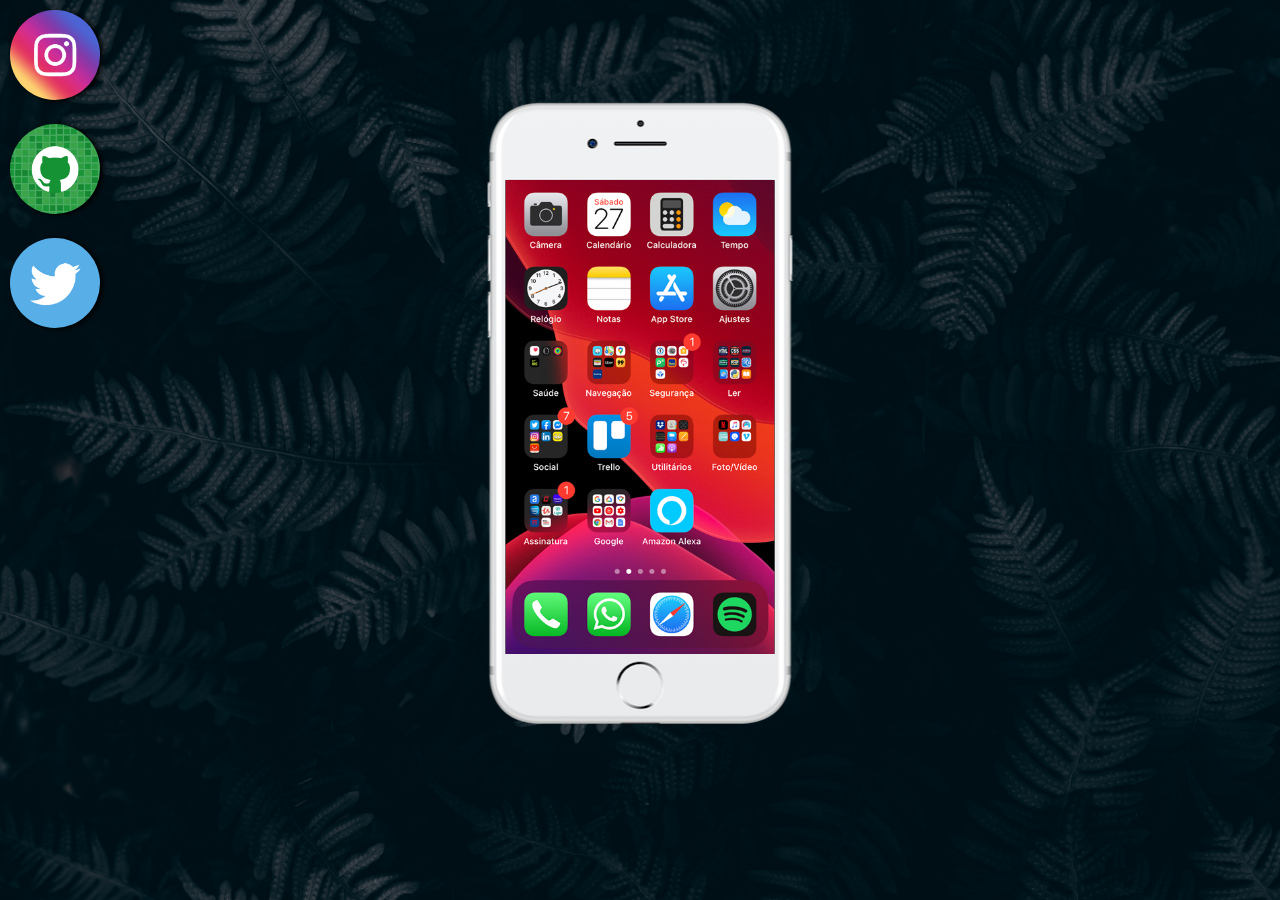
==== index.html @ bdb44454 "Initial commit" ====
<!DOCTYPE html>
<html lang="pt-br">
<head>
    <meta charset="UTF-8">
    <meta http-equiv="X-UA-Compatible" content="IE=edge">
    <meta name="viewport" content="width=device-width, initial-scale=1.0">
    <title>Telefone</title>
    <link rel="shortcut icon" href="favicon.ico" type="image/x-icon">
    <link rel="stylesheet" href="style.css">
</head>
<body>
    <main>
        <section id="telefone">
        
            <iframe src="home.html" frameborder="0" name="tela"></iframe>

        </section>

        <section id="social">

            <a href="insta.html" target="tela"><img src="imagens/logo-instagram.jpg" alt="Logo do Instagram" ></a> <br>

            <a href="github.html" target="tela"><img src="imagens/logo-github.jpg" alt="Logo do GitHub" ></a> <br>

            <a href="twitter.html" target="tela"><img src="imagens/logo-twitter.jpg" alt="Logo do Twitter" ></a>

        </section>
    </main>
</body>
</html>
---- style.css ----
@charset "UTF-8";

* {
    margin: 0px;
    padding: 0px;
}

html, body {
    height: 100vh;
    width: 100vw;
    background-color: black;
}
body {
    background-image: url('imagens/fundo.jpg');
    background-size: cover;
    background-attachment: fixed;

}

main {
    height: 100vh;
    position: relative;
}

section#telefone {
    position: absolute;
    background: url('imagens/iphone.png') no-repeat;
    width: 311px;
    height: 700px;
    top: 50%;
    left: 50%;
    transform: translate(-50%, -50%);
}

iframe {
    background-color: black;
    width: 269px;
    height: 474px;
    position: absolute;
    top: 80px;
    left: 21px;
}

section#social > a > img {
    margin: 10px;
    border-radius: 50%;
    width: 90px;
    box-shadow: 3px 1px 5px black;
}

section#social > a > img:hover {
    border: 2px solid rgba(128, 128, 128, 0.664);
    transform: translate(-3px -3px);
    box-shadow: 5px 5px 10px black;
}
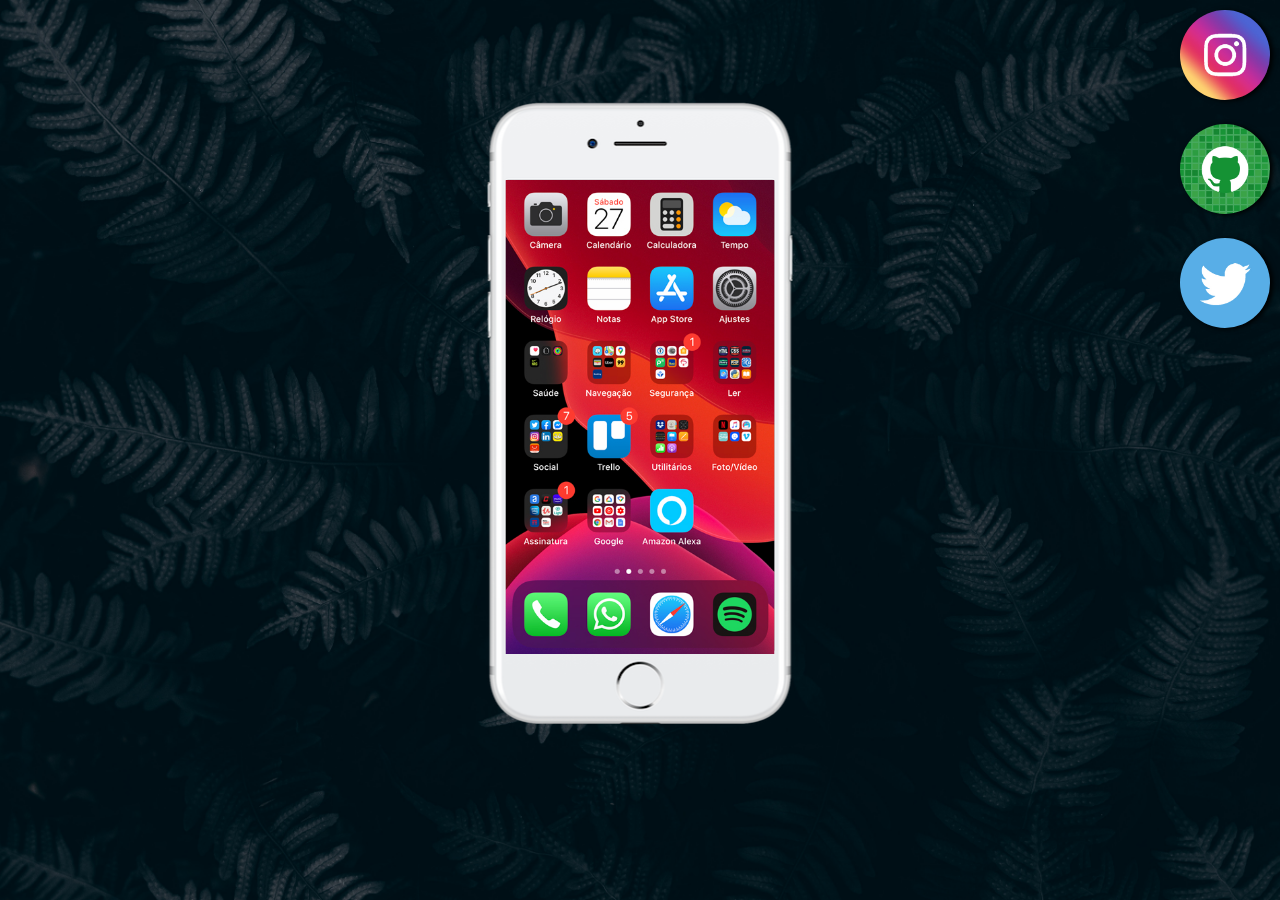
==== commit e9bc5934: "att" ====
--- a/index.html
+++ b/index.html
@@ -12,7 +12,7 @@
     <main>
         <section id="telefone">
         
-            <iframe src="home.html" frameborder="0" name="tela"></iframe>
+            <iframe src="home.html" frameborder="0" name="tela">Seu navegador não é compatível com isso.</iframe>
 
         </section>
 
--- a/style.css
+++ b/style.css
@@ -11,7 +11,7 @@
     background-color: black;
 }
 body {
-    background-image: url('imagens/fundo.jpg');
+    background: url('imagens/fundo.jpg') no-repeat top  center;
     background-size: cover;
     background-attachment: fixed;
 
@@ -33,12 +33,15 @@
 }
 
 iframe {
-    background-color: black;
     width: 269px;
     height: 474px;
-    position: absolute;
+    position: relative;
     top: 80px;
     left: 21px;
+}
+
+section#social {
+    text-align: right;
 }
 
 section#social > a > img {
@@ -46,6 +49,7 @@
     border-radius: 50%;
     width: 90px;
     box-shadow: 3px 1px 5px black;
+    box-sizing: border-box;
 }
 
 section#social > a > img:hover {
